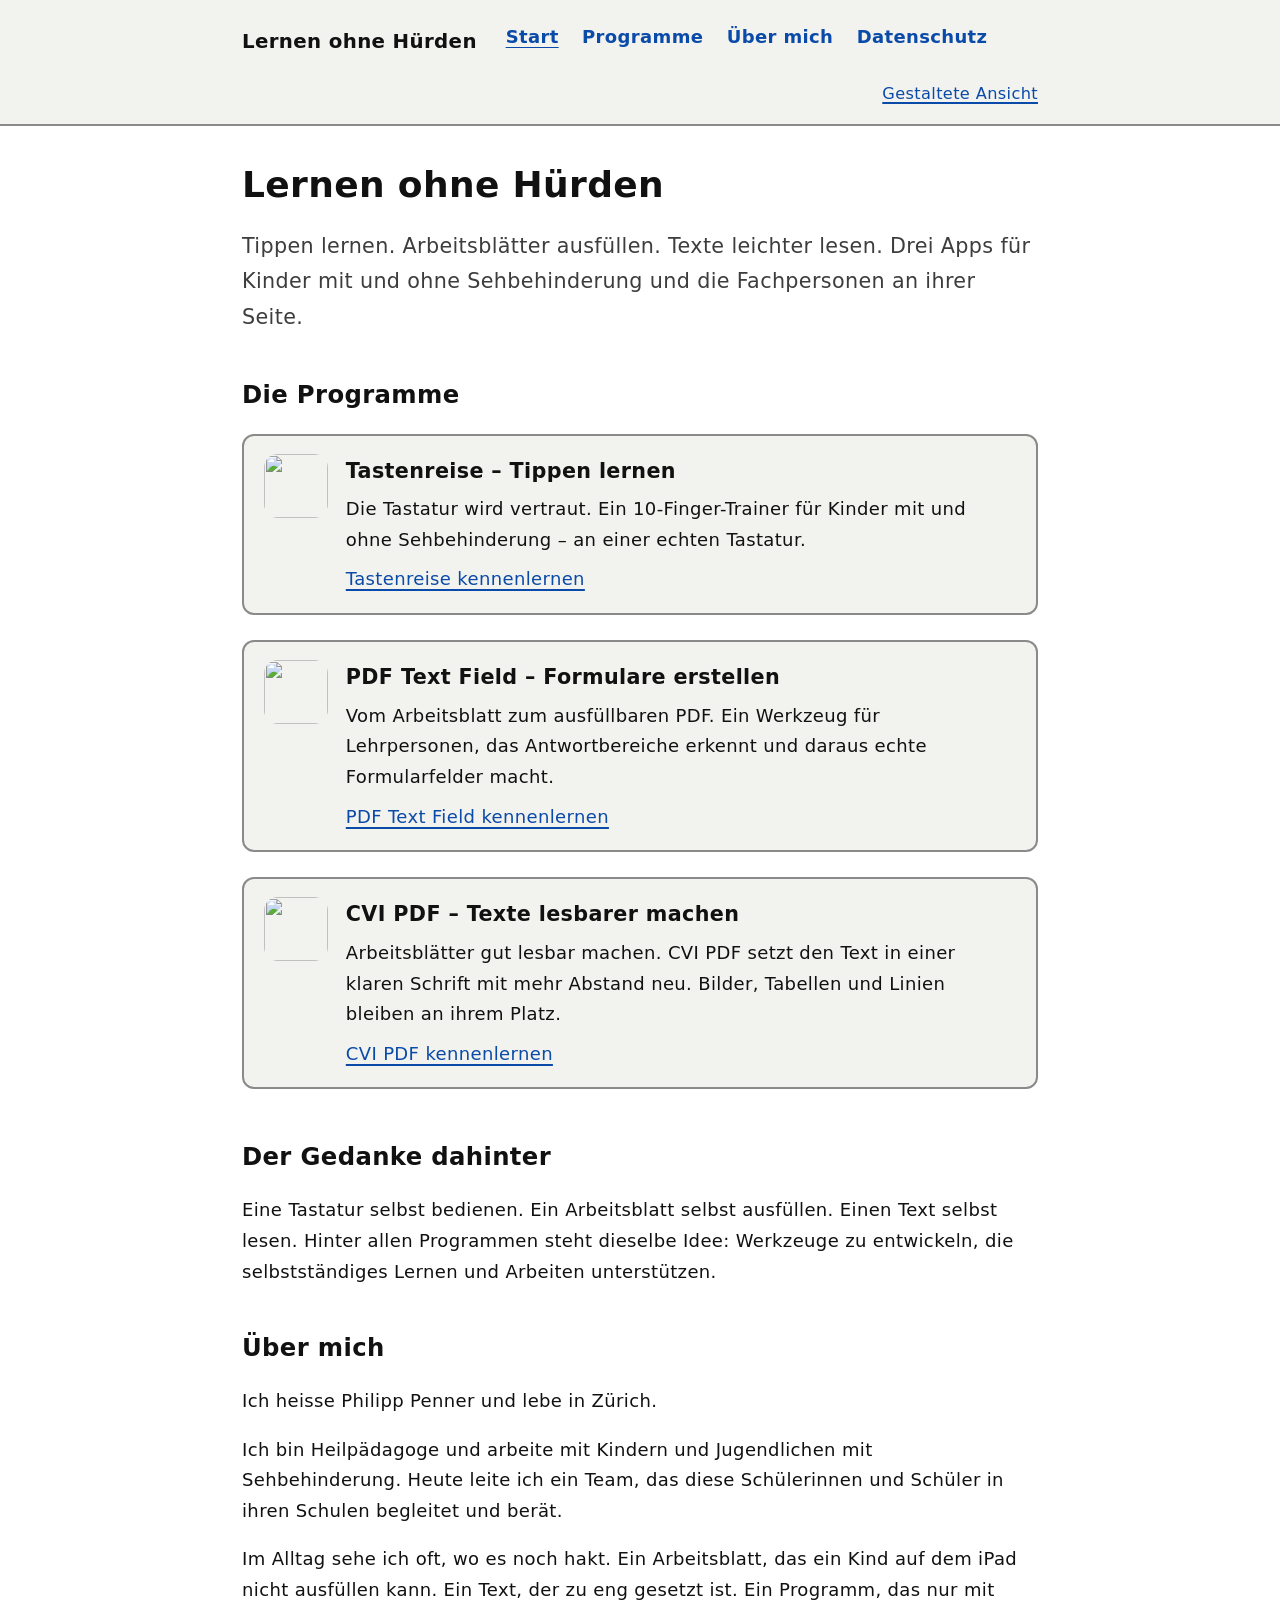
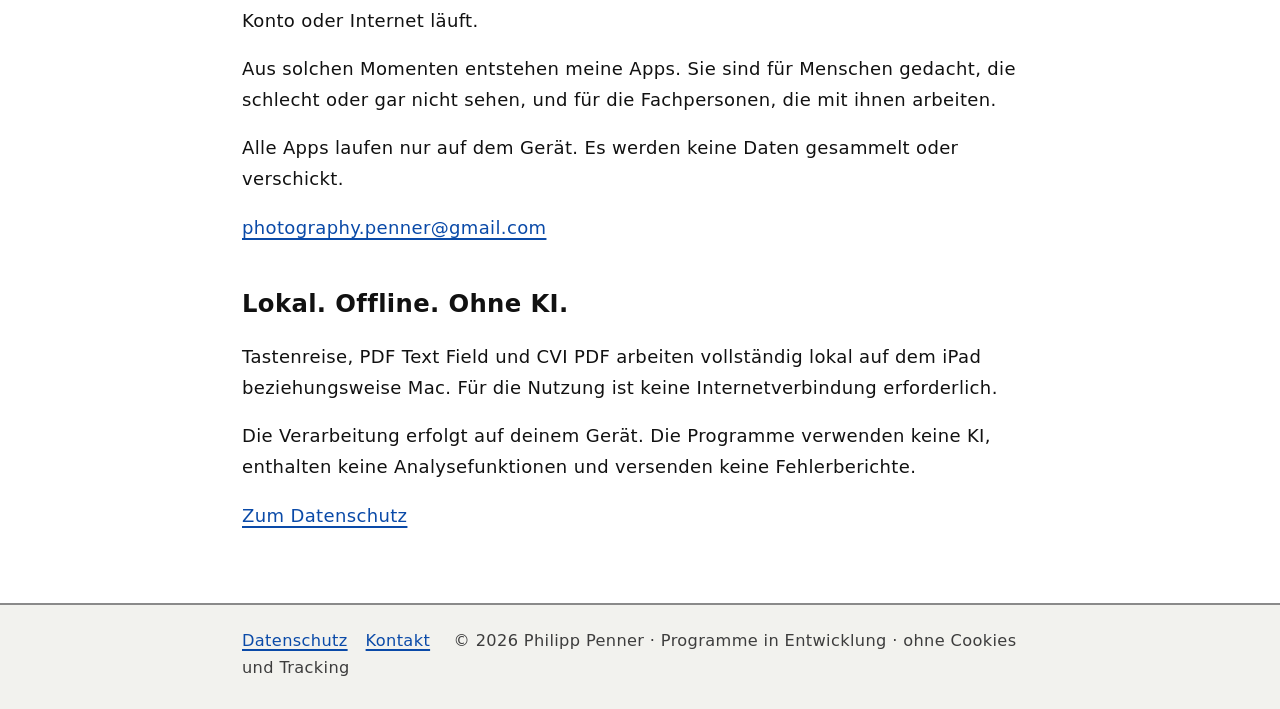
==== barrierefrei/index.html @ 90adcf16 "Add files via upload" ====
<!doctype html>
<html lang="de">
<head>
<meta charset="utf-8"><meta name="viewport" content="width=device-width, initial-scale=1">
<title>Lernen ohne Hürden · Apps von Philipp Penner</title>
<meta name="description" content="Drei Apps für Kinder mit und ohne Sehbehinderung: Tastenreise, PDF Text Field und CVI PDF. Lokal, offline, ohne KI.">
<link rel="stylesheet" href="../stil-barrierefrei.css">
</head>
<body>
<a class="sprung" href="#inhalt">Zum Inhalt springen</a>
<header class="kopf auf-salbei"><div class="innen">
  <a class="marke" href="index.html">Lernen ohne Hürden</a>
  <nav aria-label="Hauptnavigation"><ul>
      <li><a href="index.html" aria-current="page">Start</a></li>
      <li><a href="index.html#programme">Programme</a></li>
      <li><a href="index.html#ueber-mich">Über mich</a></li>
      <li><a href="datenschutz.html">Datenschutz</a></li>
  </ul></nav>
  <span class="wechsel"><a href="../index.html">Gestaltete Ansicht</a></span>
</div></header>
<main id="inhalt" class="innen">

<h1>Lernen ohne Hürden</h1>
<p class="einleitung">Tippen lernen. Arbeitsblätter ausfüllen. Texte leichter lesen. Drei Apps für Kinder mit und ohne Sehbehinderung und die Fachpersonen an ihrer Seite.</p>
<h2 id="programme">Die Programme</h2>
<ul class="programme">
  <li><img src="../bilder/tastenreise.png" alt=""><div><h3>Tastenreise – Tippen lernen</h3><p>Die Tastatur wird vertraut. Ein 10-Finger-Trainer für Kinder mit und ohne Sehbehinderung – an einer echten Tastatur.</p><a href="tastenreise.html">Tastenreise kennenlernen</a></div></li>
  <li><img src="../bilder/pdf-text-field.png" alt=""><div><h3>PDF Text Field – Formulare erstellen</h3><p>Vom Arbeitsblatt zum ausfüllbaren PDF. Ein Werkzeug für Lehrpersonen, das Antwortbereiche erkennt und daraus echte Formularfelder macht.</p><a href="pdf-text-field.html">PDF Text Field kennenlernen</a></div></li>
  <li><img src="../bilder/cvi-pdf.png" alt=""><div><h3>CVI PDF – Texte lesbarer machen</h3><p>Arbeitsblätter gut lesbar machen. CVI PDF setzt den Text in einer klaren Schrift mit mehr Abstand neu. Bilder, Tabellen und Linien bleiben an ihrem Platz.</p><a href="https://photographypenner-hash.github.io/cvi-pdf/">CVI PDF kennenlernen</a></div></li>
</ul>
<h2>Der Gedanke dahinter</h2>
<p>Eine Tastatur selbst bedienen. Ein Arbeitsblatt selbst ausfüllen. Einen Text selbst lesen. Hinter allen Programmen steht dieselbe Idee: Werkzeuge zu entwickeln, die selbstständiges Lernen und Arbeiten unterstützen.</p>
<h2 id="ueber-mich">Über mich</h2>
<div class="ueber"><p>Ich heisse Philipp Penner und lebe in Zürich.</p>
<p>Ich bin Heilpädagoge und arbeite mit Kindern und Jugendlichen mit Sehbehinderung. Heute leite ich ein Team, das diese Schülerinnen und Schüler in ihren Schulen begleitet und berät.</p>
<p>Im Alltag sehe ich oft, wo es noch hakt. Ein Arbeitsblatt, das ein Kind auf dem iPad nicht ausfüllen kann. Ein Text, der zu eng gesetzt ist. Ein Programm, das nur mit Konto oder Internet läuft.</p>
<p>Aus solchen Momenten entstehen meine Apps. Sie sind für Menschen gedacht, die schlecht oder gar nicht sehen, und für die Fachpersonen, die mit ihnen arbeiten.</p>
<p>Alle Apps laufen nur auf dem Gerät. Es werden keine Daten gesammelt oder verschickt.</p>
<p><a href="mailto:photography.penner@gmail.com">photography.penner@gmail.com</a></p></div>
<h2>Lokal. Offline. Ohne KI.</h2>
<p>Tastenreise, PDF Text Field und CVI PDF arbeiten vollständig lokal auf dem iPad beziehungsweise Mac. Für die Nutzung ist keine Internetverbindung erforderlich.</p>
<p>Die Verarbeitung erfolgt auf deinem Gerät. Die Programme verwenden keine KI, enthalten keine Analysefunktionen und versenden keine Fehlerberichte.</p>
<p><a href="datenschutz.html">Zum Datenschutz</a></p>

</main>
<footer class="fuss"><div class="innen">
  <a href="datenschutz.html">Datenschutz</a><a href="mailto:photography.penner@gmail.com">Kontakt</a>
  <span class="rechts">© 2026 Philipp Penner · Programme in Entwicklung · ohne Cookies und Tracking</span>
</div></footer>
</body>
</html>
---- stil-barrierefrei.css ----
:root { --text:#111; --leise:#3d3d3d; --grund:#fff; --flaeche:#f2f2ee; --linie:#8a8a8a; --akzent:#0a4aa8; --akzent-text:#fff; --fokus:#ffbf00; }
@media (prefers-color-scheme: dark) { :root { --text:#f5f5f5; --leise:#d0d0d0; --grund:#0c0c0c; --flaeche:#1c1c1c; --linie:#8a8a8a; --akzent:#ffd92e; --akzent-text:#0c0c0c; --fokus:#ffd92e; } }
* { box-sizing:border-box; }
html { font-size:112.5%; }
body { margin:0; background:var(--grund); color:var(--text); font-family:Verdana, "DejaVu Sans", Geneva, sans-serif; line-height:1.7; letter-spacing:.02em; }
a { color:var(--akzent); text-underline-offset:.2em; text-decoration-thickness:2px; }
a:focus-visible { outline:4px solid var(--fokus); outline-offset:3px; border-radius:4px; }
.sprung { position:absolute; left:1rem; top:-4rem; background:var(--akzent); color:var(--akzent-text); padding:.6rem 1rem; border-radius:8px; z-index:10; }
.sprung:focus { top:1rem; }
.kopf { border-bottom:2px solid var(--linie); background:var(--flaeche); }
.innen { max-width:46rem; margin:0 auto; padding:0 16px; }
.kopf .innen { display:flex; flex-wrap:wrap; align-items:center; gap:.75rem 1.5rem; padding-top:.9rem; padding-bottom:.9rem; }
.marke { color:var(--text); text-decoration:none; font-weight:bold; font-size:1.1rem; }
nav ul { display:flex; flex-wrap:wrap; gap:.25rem 1.1rem; list-style:none; margin:0; padding:0; }
nav a { display:inline-block; padding:.35rem .1rem; font-weight:bold; text-decoration:none; }
nav a:hover, nav a[aria-current="page"] { text-decoration:underline; }
.wechsel { margin-left:auto; font-size:.9rem; }
main, main.innen { padding-top:2rem; padding-bottom:3rem; }
h1 { font-size:2rem; line-height:1.3; margin:0 0 1rem; }
h2 { font-size:1.35rem; margin:2.2rem 0 .6rem; }
h3 { font-size:1.15rem; margin:0 0 .3rem; }
.einleitung { font-size:1.15rem; color:var(--leise); }
.programme { list-style:none; padding:0; display:grid; gap:1rem; }
.programme > li { display:flex; gap:1rem; align-items:flex-start; background:var(--flaeche); border:2px solid var(--linie); border-radius:12px; padding:1rem 1.1rem; }
.programme img { width:64px; height:64px; border-radius:14px; flex:none; }
.programme p { margin:.2rem 0 .5rem; }
.ueber img { width:12rem; height:auto; border-radius:8px; border:2px solid var(--linie); }
li { margin-bottom:.4rem; }
.fuss { border-top:2px solid var(--linie); background:var(--flaeche); }
.fuss .innen { padding-top:1.2rem; padding-bottom:1.5rem; font-size:.9rem; color:var(--leise); }
.fuss a { margin-right:1rem; }
@media (max-width:560px) { h1 { font-size:1.6rem; } .wechsel { margin-left:0; } }
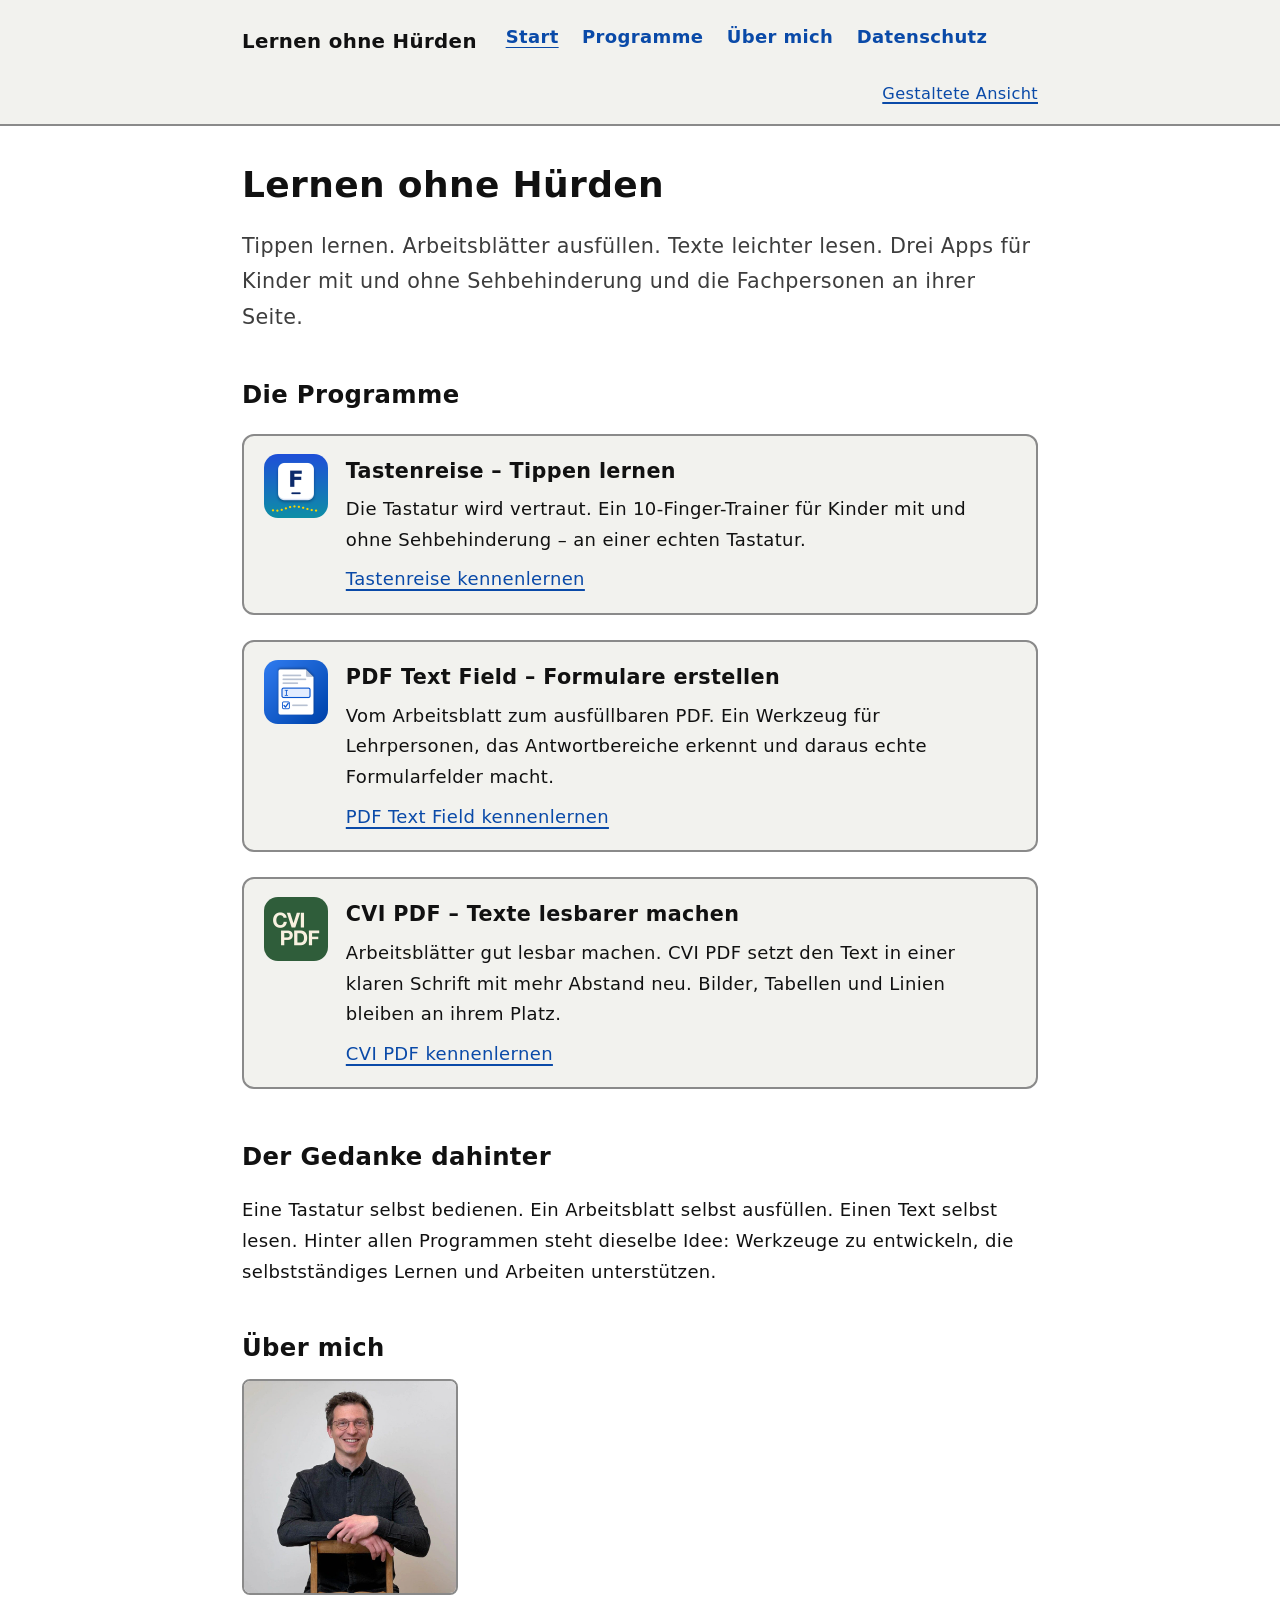
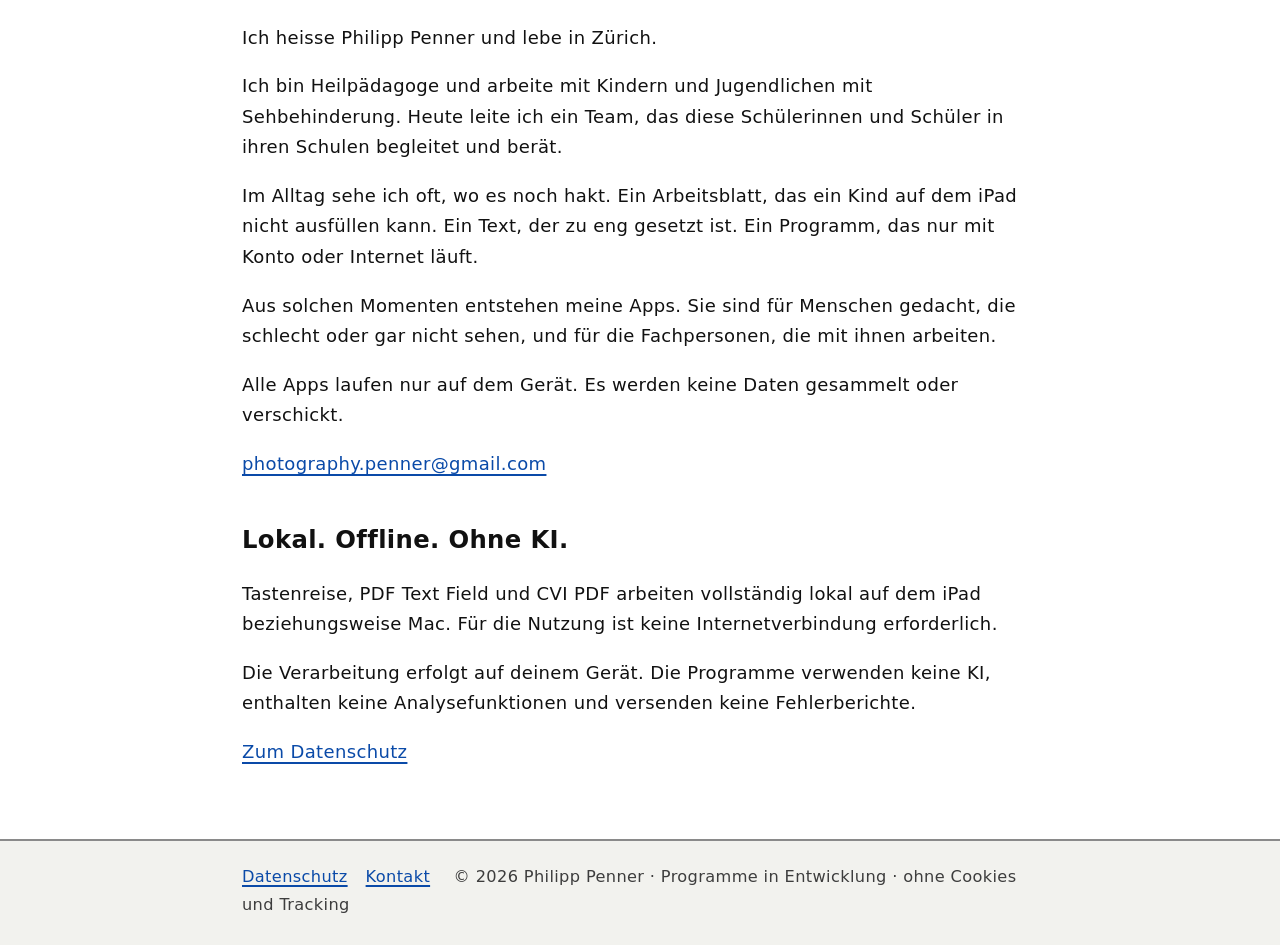
==== commit 33c86ce2: "Add files via upload" ====
--- a/barrierefrei/index.html
+++ b/barrierefrei/index.html
@@ -31,7 +31,7 @@
 <h2>Der Gedanke dahinter</h2>
 <p>Eine Tastatur selbst bedienen. Ein Arbeitsblatt selbst ausfüllen. Einen Text selbst lesen. Hinter allen Programmen steht dieselbe Idee: Werkzeuge zu entwickeln, die selbstständiges Lernen und Arbeiten unterstützen.</p>
 <h2 id="ueber-mich">Über mich</h2>
-<div class="ueber"><p>Ich heisse Philipp Penner und lebe in Zürich.</p>
+<div class="ueber"><img src="../bilder/philipp-penner.jpg" alt="Porträt von Philipp Penner" width="800" height="800"><p>Ich heisse Philipp Penner und lebe in Zürich.</p>
 <p>Ich bin Heilpädagoge und arbeite mit Kindern und Jugendlichen mit Sehbehinderung. Heute leite ich ein Team, das diese Schülerinnen und Schüler in ihren Schulen begleitet und berät.</p>
 <p>Im Alltag sehe ich oft, wo es noch hakt. Ein Arbeitsblatt, das ein Kind auf dem iPad nicht ausfüllen kann. Ein Text, der zu eng gesetzt ist. Ein Programm, das nur mit Konto oder Internet läuft.</p>
 <p>Aus solchen Momenten entstehen meine Apps. Sie sind für Menschen gedacht, die schlecht oder gar nicht sehen, und für die Fachpersonen, die mit ihnen arbeiten.</p>
